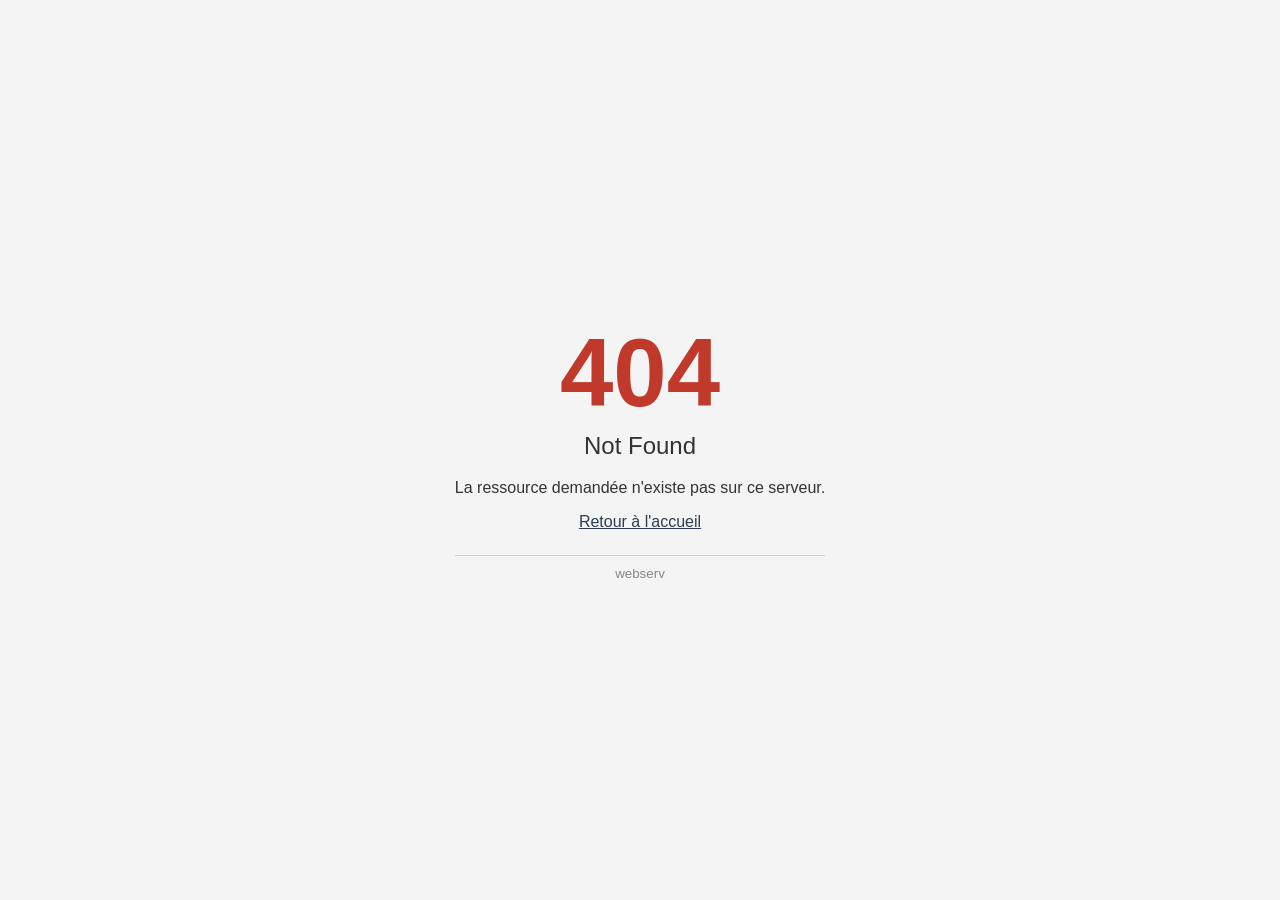
==== html_files/error_page.html @ 3f198812 "save changes" ====
<!DOCTYPE html>
<html lang="fr">
<head>
    <meta charset="UTF-8">
    <meta name="viewport" content="width=device-width, initial-scale=1.0">
    <title>404 Not Found</title>
    <style>
        body {
            margin: 0;
            min-height: 100vh;
            display: flex;
            align-items: center;
            justify-content: center;
            font-family: Arial, Helvetica, sans-serif;
            background: #f4f4f4;
            color: #333;
            text-align: center;
        }
        h1 {
            font-size: 6em;
            margin: 0;
            color: #c0392b;
        }
        h2 {
            margin: 0.2em 0 0.8em;
            font-weight: normal;
        }
        a {
            color: #2c3e50;
        }
        hr {
            border: none;
            border-top: 1px solid #ccc;
            margin: 1.5em 0 0.5em;
        }
        small {
            color: #888;
        }
    </style>
</head>
<body>
    <div>
        <h1>404</h1>
        <h2>Not Found</h2>
        <p>La ressource demandée n'existe pas sur ce serveur.</p>
        <p><a href="/">Retour à l'accueil</a></p>
        <hr>
        <small>webserv</small>
    </div>
</body>
</html>
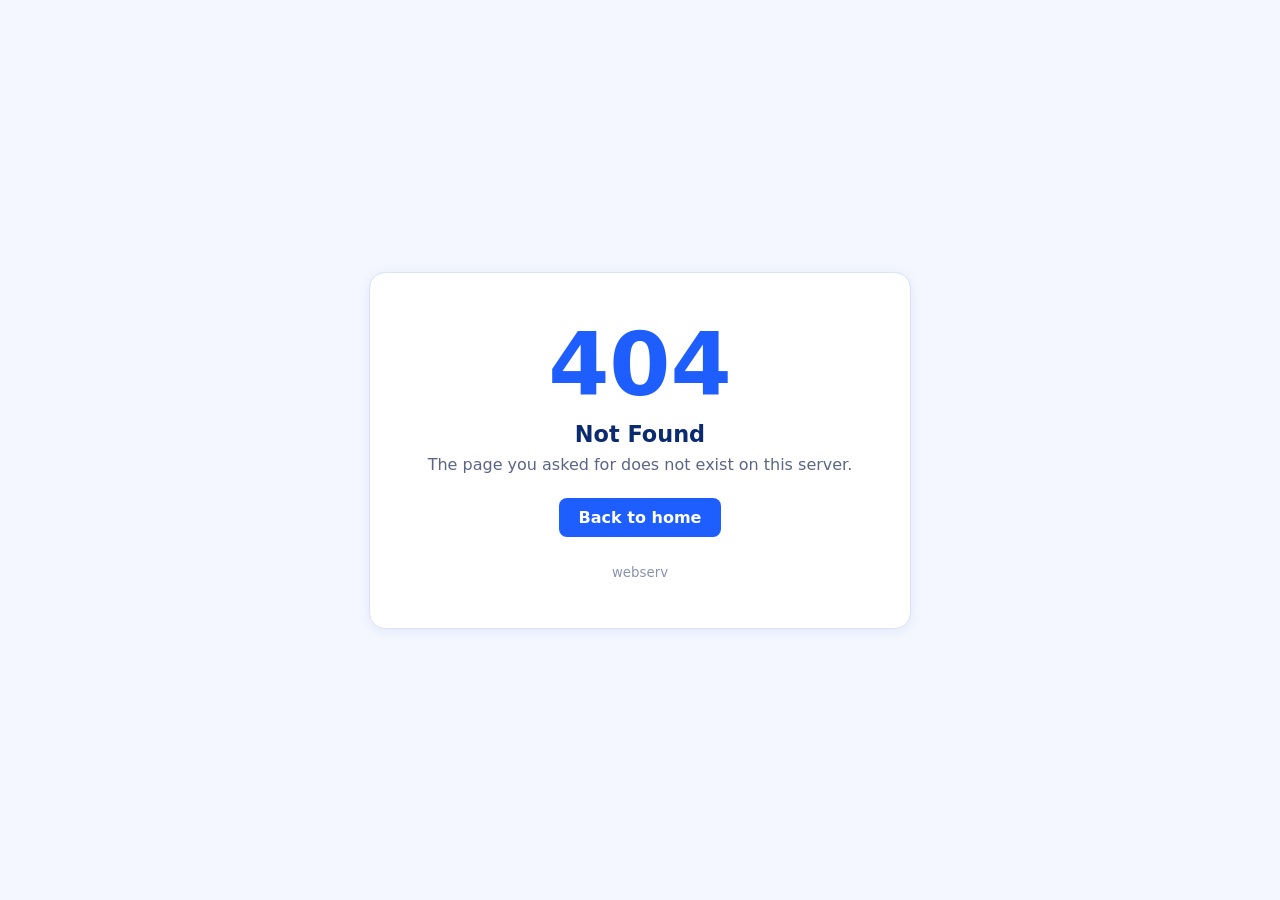
==== commit 48693f9f: "save frontend" ====
--- a/html_files/error_page.html
+++ b/html_files/error_page.html
@@ -1,9 +1,11 @@
 <!DOCTYPE html>
-<html lang="fr">
+<html lang="en">
 <head>
     <meta charset="UTF-8">
     <meta name="viewport" content="width=device-width, initial-scale=1.0">
-    <title>404 Not Found</title>
+    <title>404 Not Found · webserv</title>
+    <link rel="icon" href="/favicon.ico">
+    <!-- Styles are inline so this page still looks right if style.css cannot be served. -->
     <style>
         body {
             margin: 0;
@@ -11,41 +13,51 @@
             display: flex;
             align-items: center;
             justify-content: center;
-            font-family: Arial, Helvetica, sans-serif;
-            background: #f4f4f4;
-            color: #333;
+            font-family: system-ui, -apple-system, "Segoe UI", Roboto, Arial, sans-serif;
+            background: #f4f7ff;
+            color: #1a2240;
             text-align: center;
+            padding: 20px;
+            box-sizing: border-box;
         }
-        h1 {
-            font-size: 6em;
+        .box {
+            background: #ffffff;
+            border: 1px solid #d9e2f7;
+            border-radius: 16px;
+            padding: 48px 40px;
+            max-width: 460px;
+            width: 100%;
+            box-shadow: 0 2px 12px rgba(24, 70, 196, 0.08);
+        }
+        .code {
+            font-size: 5.5rem;
+            font-weight: 800;
             margin: 0;
-            color: #c0392b;
+            line-height: 1;
+            color: #1e5eff;
         }
-        h2 {
-            margin: 0.2em 0 0.8em;
-            font-weight: normal;
+        h1 { margin: 12px 0 8px; font-size: 1.4rem; color: #0b2a6f; }
+        p { color: #5b6585; margin: 0 0 24px; }
+        a {
+            display: inline-block;
+            background: #1e5eff;
+            color: #ffffff;
+            padding: 10px 20px;
+            border-radius: 8px;
+            text-decoration: none;
+            font-weight: 600;
         }
-        a {
-            color: #2c3e50;
-        }
-        hr {
-            border: none;
-            border-top: 1px solid #ccc;
-            margin: 1.5em 0 0.5em;
-        }
-        small {
-            color: #888;
-        }
+        a:hover { background: #1846c4; }
+        small { display: block; margin-top: 28px; color: #8a93ad; }
     </style>
 </head>
 <body>
-    <div>
-        <h1>404</h1>
-        <h2>Not Found</h2>
-        <p>La ressource demandée n'existe pas sur ce serveur.</p>
-        <p><a href="/">Retour à l'accueil</a></p>
-        <hr>
+    <div class="box">
+        <p class="code">404</p>
+        <h1>Not Found</h1>
+        <p>The page you asked for does not exist on this server.</p>
+        <a href="/">Back to home</a>
         <small>webserv</small>
     </div>
 </body>
-</html>+</html>
